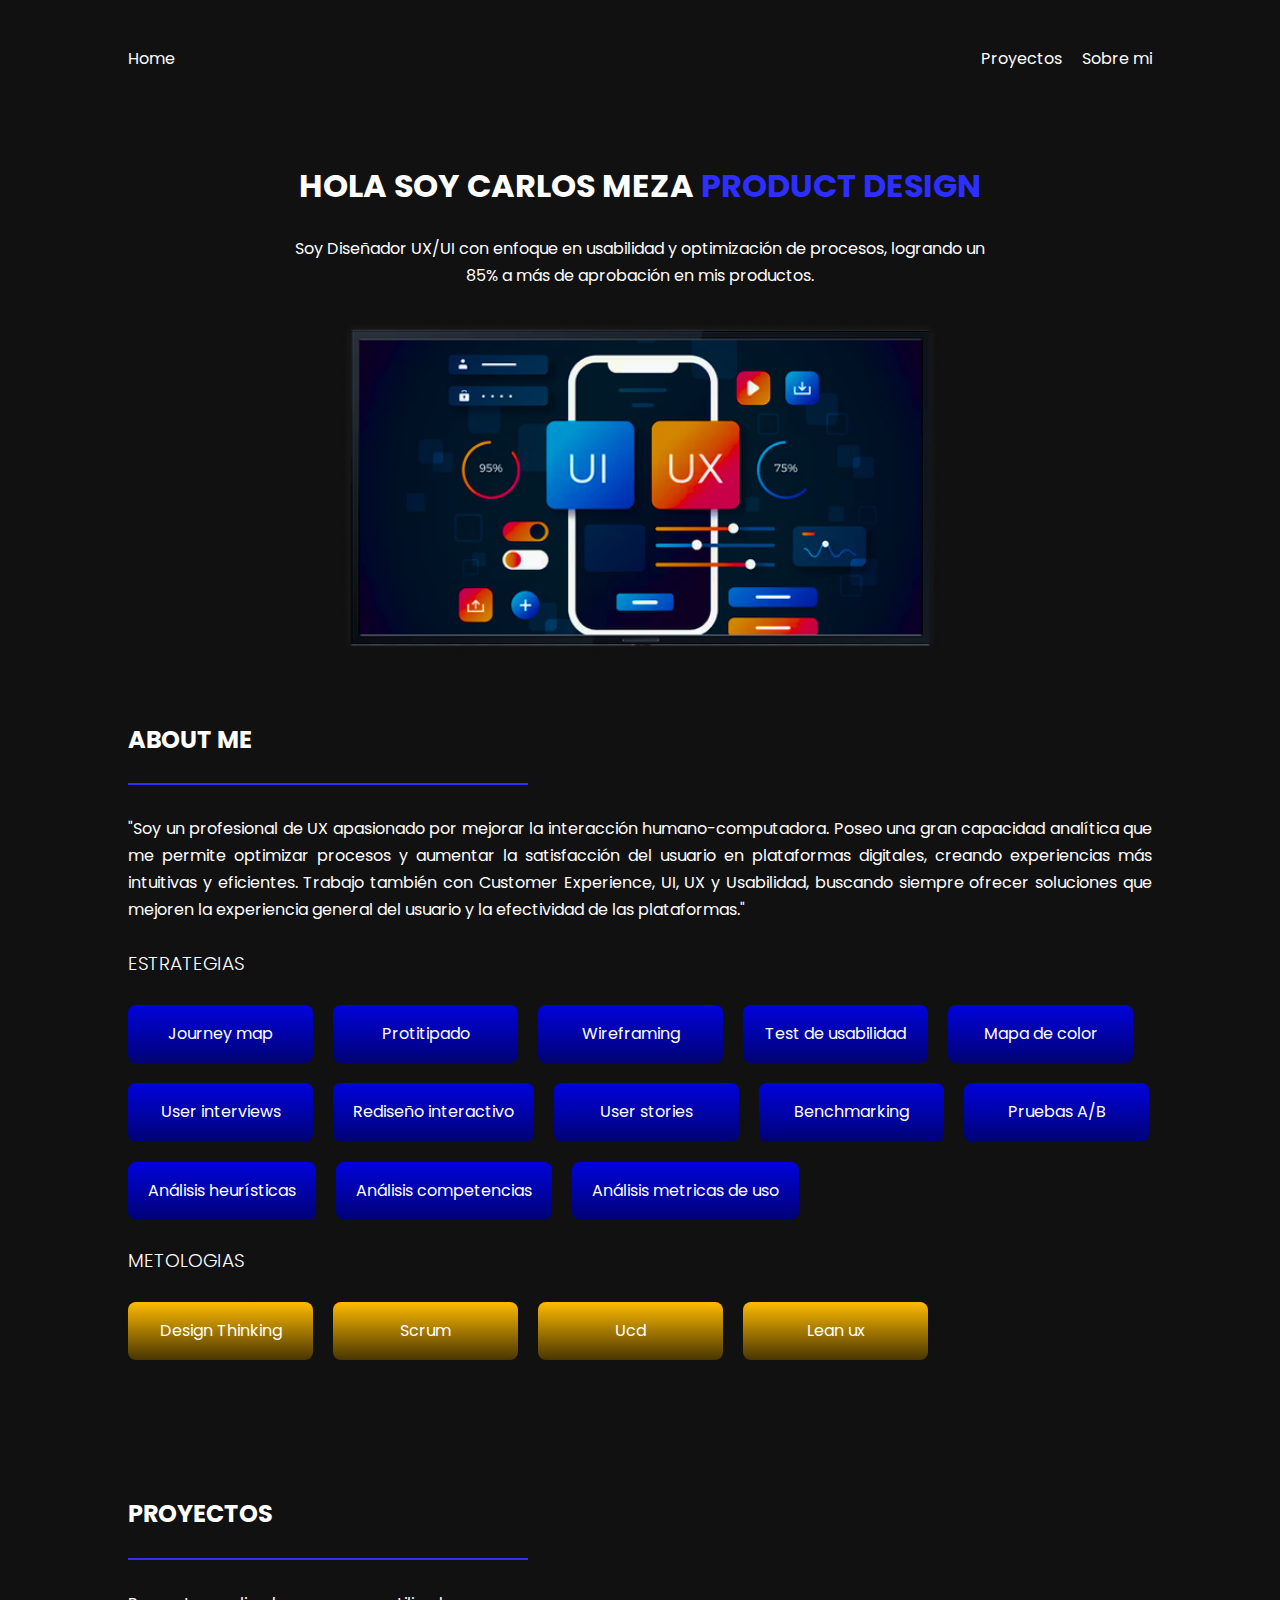
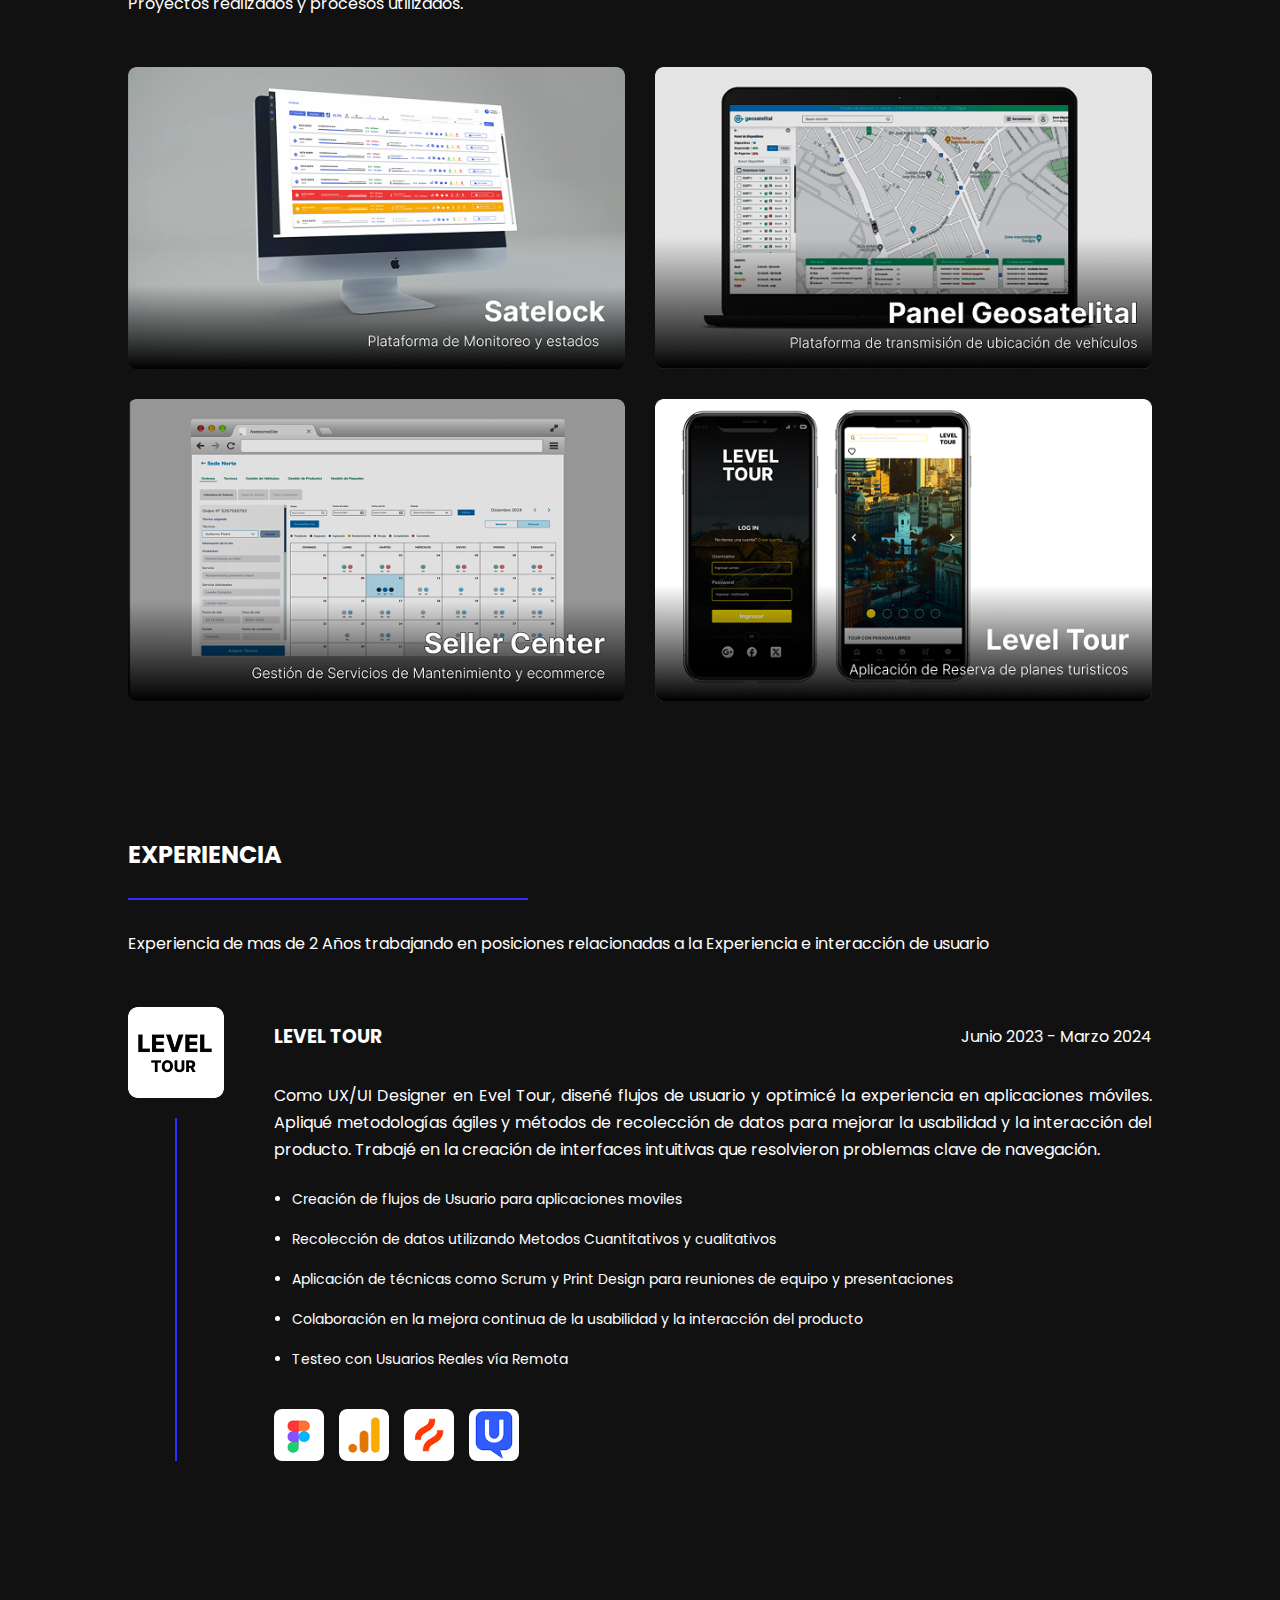
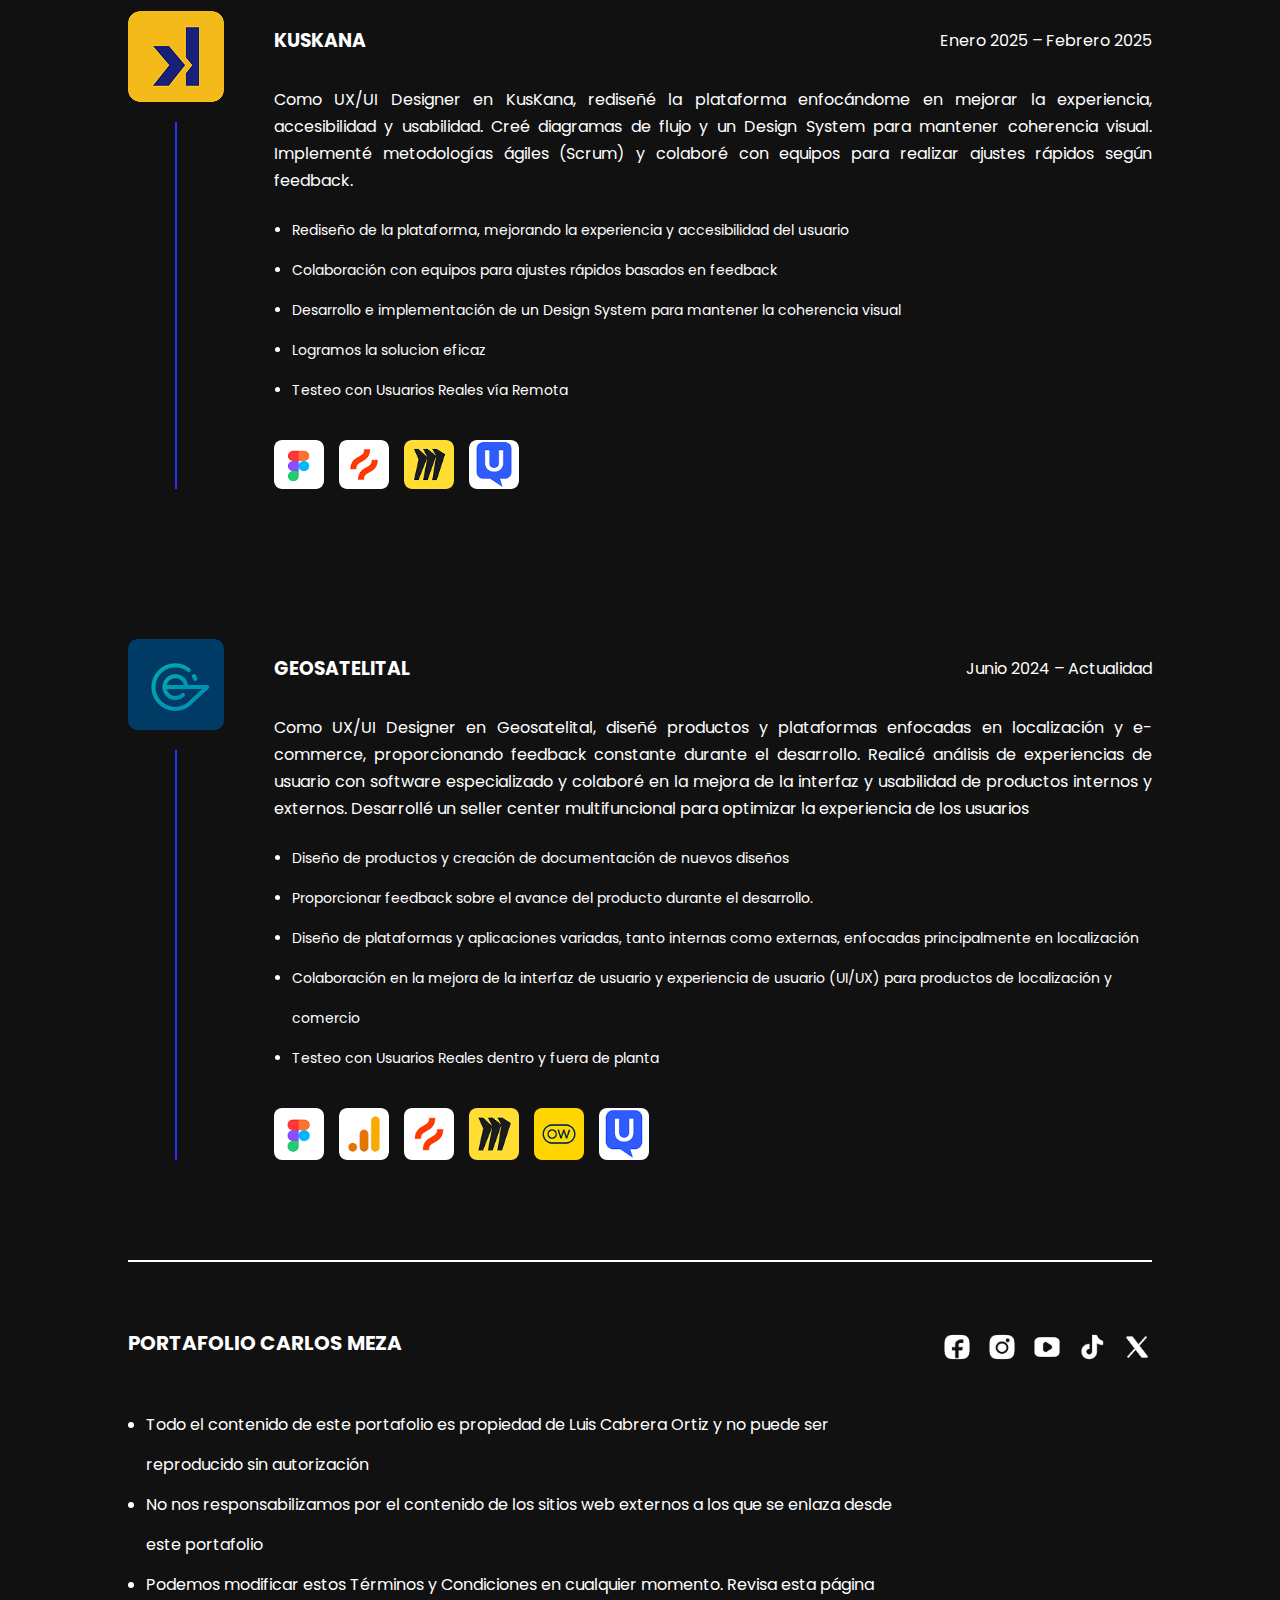
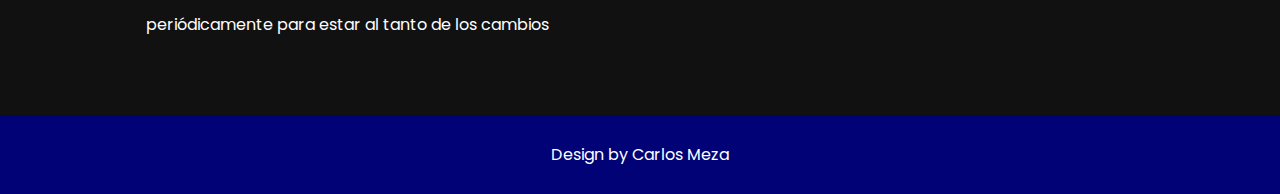
==== index.html @ 3fe1540d "Nueva Seccion" ====
<!DOCTYPE html>
<html lang="es">
<head>
    <!-- METAINFO -->
    <meta charset="UTF-8">
    <meta name="viewport" content="width=device-width, initial-scale=1.0">
    
    <!-- TIPOGRAFIA -->
    <link rel="preconnect" href="https://fonts.googleapis.com">
    <link rel="preconnect" href="https://fonts.gstatic.com" crossorigin>
    <link href="https://fonts.googleapis.com/css2?family=Poppins:ital,wght@0,100;0,200;0,300;0,400;0,500;0,600;0,700;0,800;0,900;1,100;1,200;1,300;1,400;1,500;1,600;1,700;1,800;1,900&display=swap" rel="stylesheet">

    <!-- ESTILOS -->
    <link rel="stylesheet" href="./Styles/Normalize.css">
    <link rel="stylesheet" href="./Styles/Default.css">
    <link rel="stylesheet" href="./Styles/Nav.css">
    <link rel="stylesheet" href="./Styles/Home.css">
    <link rel="stylesheet" href="./Styles/Footer.css">

    <title>Website | Jose</title>
</head>
<body>
    <header>
        <nav>
            <ul class="enlaces__content content">
                <li><a href="./index.html">Home</a></li>
                <li><a href="#">Proyectos</a></li>
                <li><a href="./Pages/about.html">Sobre mi</a></li>
            </ul>
        </nav>
        <div class="banner">
            <div class="banner__content content">
                <div class="banner__info">
                    <h1 class="banner__title">Hola soy carlos meza <span>product design</span></h1>
                    <p>Soy Diseñador UX/UI con enfoque en usabilidad y optimización de procesos, logrando un 85% a más de aprobación en mis productos.</p>
                </div>
                <div class="banner__img">
                    <img src="./Media/Home/image 207.png" alt="">
                </div>
            </div>
        </div>
    </header>
    <main>
        <section class="section section--about">
            <div class="section__content content">
                <h2 class="section__title">About me</h2>
                <p>"Soy un profesional de UX apasionado por mejorar la interacción humano-computadora. Poseo una gran capacidad analítica que me permite optimizar procesos y aumentar la satisfacción del usuario en plataformas digitales, creando experiencias más intuitivas y eficientes. Trabajo también con Customer Experience, UI, UX y Usabilidad, buscando siempre ofrecer soluciones que mejoren la experiencia general del usuario y la efectividad de las plataformas."</p>
                <div class="about__cards">
                    <div class="card--estrategias">
                        <h3 class="card__title">Estrategias</h3>
                        <ul>
                            <li>Journey map</li>
                            <li>Protitipado</li>
                            <li>Wireframing</li>
                            <li>Test de usabilidad</li>
                            <li>Mapa de color</li>
                            <li>User interviews</li>
                            <li>Rediseño interactivo</li>
                            <li>User stories</li>
                            <li>Benchmarking</li>
                            <li>Pruebas A/B</li>
                            <li>Análisis heurísticas</li>
                            <li>Análisis competencias</li>
                            <li>Análisis metricas de uso</li>
                        </ul>
                    </div>
                    <div class="card--metodologias">
                        <h3 class="card__title">Metologias</h3>
                        <ul>
                            <li>Design Thinking</li>
                            <li>Scrum</li>
                            <li>Ucd</li>
                            <li>Lean ux</li>
                        </ul>
                    </div>
                </div>
            </div>
        </section>
        <section class="section section--proyectos">   
            <div class="section__content content">
                <h2 class="section__title">Proyectos</h2>
                <p>Proyectos realizados y procesos utilizados.</p>
                <div class="proyectos__cards">
                    <div class="proyecto__card">
                        <img src="./Media/Home/image 209.png" alt="">
                    </div>
                    <div class="proyecto__card">
                        <img src="./Media/Home/image 210.png" alt="">
                    </div>
                    <div class="proyecto__card">
                        <img src="./Media/Home/image 211.png" alt="">
                    </div>
                    <div class="proyecto__card">
                        <img src="./Media/Home/image 212.png" alt="">
                    </div>
                </div>
            </div>
        </section>
        <section class="section section--experiencia">
            <div class="section__content content">
                <h2 class="section__title">Experiencia</h2>
                <p>Experiencia de mas de 2 Años trabajando en posiciones relacionadas a la Experiencia e interacción de usuario</p>
                <div class="experiencia__cards">
                    <article class="card">
                        <div class="card__img__content">
                            <div class="card__img">
                                <img src="./Media/Home/image 215.png" alt="">
                            </div>
                            <div class="card__line">
                                <div class="line"></div>
                            </div>
                        </div>
                        <div class="card__info">
                            <div class="card__header">
                                <h3 class="card__title">Level tour</h3>
                                <p class="card__date">Junio 2023 - Marzo 2024</p>
                            </div>
                            <p class="card__text">
                                Como UX/UI Designer en Evel Tour, diseñé flujos de usuario y optimicé la experiencia en aplicaciones móviles. Apliqué metodologías ágiles y métodos de recolección de datos para mejorar la usabilidad y la interacción del producto. Trabajé en la creación de interfaces intuitivas que resolvieron problemas clave de navegación.
                            </p>
                            <ul class="card__competencias">
                                <li>Creación de flujos de Usuario para aplicaciones moviles</li>
                                <li>Recolección de datos utilizando Metodos Cuantitativos y cualitativos</li>
                                <li>Aplicación de técnicas como Scrum y Print Design para reuniones de equipo y presentaciones</li>
                                <li>Colaboración en la mejora continua de la usabilidad y la interacción del producto</li>
                                <li>Testeo con Usuarios Reales vía Remota</li>
                            </ul>
                            <div class="card__herramientas">
                                <img src="./Media/Home/image 202.png" alt="">
                                <img src="./Media/Home/image.png" alt="">
                                <img src="./Media/Home/image-1.png" alt="">
                                <img src="./Media/Home/image-4.png" alt="">
                            </div>
                        </div>
                    </article>
                    <article class="card">
                        <div class="card__img__content">
                            <div class="card__img">
                                <img src="./Media/Home/image 214.png" alt="">
                            </div>
                            <div class="card__line">
                                <div class="line"></div>
                            </div>
                        </div>
                        <div class="card__info">
                            <div class="card__header">
                                <h3 class="card__title">Kuskana</h3>
                                <p class="card__date">Enero 2025 – Febrero 2025</p>
                            </div>
                            <p class="card__text">
                                Como UX/UI Designer en KusKana, rediseñé la plataforma enfocándome en mejorar la experiencia, accesibilidad y usabilidad. Creé diagramas de flujo y un Design System para mantener coherencia visual. Implementé metodologías ágiles (Scrum) y colaboré con equipos para realizar ajustes rápidos según feedback.
                            </p>
                            <ul class="card__competencias">
                                <li>Rediseño de la plataforma, mejorando la experiencia y accesibilidad del usuario</li>
                                <li>Colaboración con equipos para ajustes rápidos basados en feedback</li>
                                <li>Desarrollo e implementación de un Design System para mantener la coherencia visual</li>
                                <li>Logramos la solucion eficaz</li>
                                <li>Testeo con Usuarios Reales vía Remota</li>
                            </ul>
                            <div class="card__herramientas">
                                <img src="./Media/Home/image 202.png" alt="">
                                <img src="./Media/Home/image-1.png" alt="">
                                <img src="./Media/Home/image-2.png" alt="">
                                <img src="./Media/Home/image-4.png" alt="">
                            </div>
                        </div>
                    </article>
                    <article class="card">
                        <div class="card__img__content">
                            <div class="card__img">
                                <img src="./Media/Home/image 213.png" alt="">
                            </div>
                            <div class="card__line">
                                <div class="line"></div>
                            </div>
                        </div>
                        <div class="card__info">
                            <div class="card__header">
                                <h3 class="card__title">Geosatelital</h3>
                                <p class="card__date">Junio 2024 – Actualidad </p>
                            </div>
                            <p class="card__text">
                                Como UX/UI Designer en Geosatelital, diseñé productos y plataformas enfocadas en localización y e-commerce, proporcionando feedback constante durante el desarrollo. Realicé análisis de experiencias de usuario con software especializado y colaboré en la mejora de la interfaz y usabilidad de productos internos y externos. Desarrollé un seller center multifuncional para optimizar la experiencia de los usuarios
                            </p>
                            <ul class="card__competencias">
                                <li>Diseño de productos y creación de documentación de nuevos diseños</li>
                                <li>Proporcionar feedback sobre el avance del producto durante el desarrollo.</li>
                                <li>Diseño de plataformas y aplicaciones variadas, tanto internas como externas, enfocadas principalmente en localización</li>
                                <li>Colaboración en la mejora de la interfaz de usuario y experiencia de usuario (UI/UX) para productos de localización y comercio</li>
                                <li>Testeo con Usuarios Reales dentro y fuera de planta</li>
                            </ul>
                            <div class="card__herramientas">
                                <img src="./Media/Home/image 202.png" alt="">
                                <img src="./Media/Home/image.png" alt="">
                                <img src="./Media/Home/image-1.png" alt="">
                                <img src="./Media/Home/image-2.png" alt="">
                                <img src="./Media/Home/image-3.png" alt="">
                                <img src="./Media/Home/image-4.png" alt="">
                            </div>
                        </div>
                    </article>
                </div>
            </div>
        </section>
    </main>
    <footer class="footer">
        <div class="footer__content content">
            <div class="footer__info">
                <h3 class="footer__title">Portafolio Carlos Meza</h3>
                <ul>
                    <li>Todo el contenido de este portafolio es propiedad de Luis Cabrera Ortiz y no puede ser reproducido sin autorización</li>
                    <li>No nos responsabilizamos por el contenido de los sitios web externos a los que se enlaza desde este portafolio</li>
                    <li>Podemos modificar estos Términos y Condiciones en cualquier momento. Revisa esta página periódicamente para estar al tanto de los cambios</li>
                </ul>
            </div>
            <div class="footer__enlaces">
                <ul>
                    <li><a href="#"><img src="./Media/Home/facebo.png" alt=""></a></li>
                    <li><a href="#"><img src="./Media/Home/instagram.png" alt=""></a></li>
                    <li><a href="#"><img src="./Media/Home/youtube.png" alt=""></a></li>
                    <li><a href="#"><img src="./Media/Home/tiktok.png" alt=""></a></li>
                    <li><a href="#"><img src="./Media/Home/x.png" alt=""></a></li>
                </ul>
            </div>
        </div>
        <div class="footer__sign">
            <p>Design by <span>Carlos Meza</span></p>
        </div>
    </footer>
</body>
</html>
---- Styles/Default.css ----
:root{
    --bg-color:     #111111;
    --primary-color:#2C2FFF;
    --blue:         #0003DB;
    --dark-blue:    #000275;
    --yellow:       #FFBB00;
    --dark-yellow:  #483500;
    --white:        #ffffff;
    --black:        #000000;

    --primary-font: 'Poppins';
}

html{
    box-sizing: border-box;
    font-size: 62.5%;
}
*,*::before,*::after{
    box-sizing: inherit;
}
body{
    font-family: var(--primary-font);
    font-size: 1.6rem;
    background-color: var(--bg-color);
    color: var(--white);
}
ul{
    list-style: none;
    padding: 0px;
    margin: 0px;
}
img{
    width: 100%;
    object-fit: cover;
    display: block;
}
a{
    display: inline-block;
    text-decoration: none;
}
.content{
    max-width: 1024px;
    margin: 0 auto;
    width: 90%;
}
.section{
    padding: 7rem 0px;
}
.section .section__title{
    text-transform: uppercase;
    max-width: 400px;
    border-bottom: 2px solid var(--primary-color);
    padding-bottom: 3rem;
    margin-bottom: 3rem;
}
h1,h2,h3{
    margin: 0px;
}
p{
    line-height: 2.7rem;
}
---- Styles/Nav.css ----
/* NAV */
.enlaces__content{
    display: flex;
    justify-content: flex-end;
    column-gap: 2rem;
}
.enlaces__content a{
    color: var(--white);
    padding: 5rem 0px;
}
.enlaces__content li:first-child{
    margin-right: auto;
}
@media(max-width:480px){
    .enlaces__content{
        justify-content: center;
    }
    .enlaces__content li:first-child{
        margin-right: 0px;
    }
}
---- Styles/Home.css ----
/* :::::::::: HEADER :::::::::: */

/* BANNER */
.banner{
    display: flex;
    flex-direction: column;
    align-items: center;
    margin-top: 5rem;
    text-align: center;
}
.banner__title{
    text-transform: uppercase;
}
.banner__title span{
    color: var(--primary-color);
}

.banner__info p{
    max-width: 70rem;
    margin: 3rem auto 3rem;
}
.banner__img{
    max-width: 60rem;
    margin: 0 auto;
}

@media (max-width:480px){
    .banner__title{
        font-size: 2.8rem;
        max-width: 40rem;
        margin: 0 auto;
        text-align: center;
    }
}
/* :::::::::: SECTION:ABOUT :::::::::: */

.section--about .content>p{
    text-align: justify;
}

.about__cards .card__title{
    font-weight: 300;
    text-transform: uppercase;
    margin: 3rem 0px;
}
.about__cards ul{
    display: flex;
    flex-wrap: wrap;
    column-gap: 2rem;
    row-gap: 2rem;
}
.about__cards ul li{
    min-width: 18.5rem;
    padding: 2rem;
    border-radius: 8px;
    text-align: center;
}
.about__cards .card--estrategias ul li{
    background: linear-gradient(to bottom, var(--blue),var(--dark-blue));
}
.about__cards .card--metodologias ul li{
    background: linear-gradient(to bottom, var(--yellow),var(--dark-yellow));
}

@media(max-width:480px){
    .about__cards ul{
        display: grid;
        grid-template-columns: repeat(2,1fr);
    }
}
/* :::::::::: SECTION:PROYECTOS :::::::::: */
.proyectos__cards{
    display: grid;
    grid-template-columns: repeat(2,1fr);
    gap: 3rem;
    margin-top: 5rem;
}
@media(max-width:480px){
    .proyectos__cards{
        grid-template-columns: 1fr;
    }
}
/* :::::::::: SECTION:EXPERIENCIAS :::::::::: */
.section--experiencia .content{
    border-bottom: 2px solid var(--white);
    padding-bottom: 10rem;
}
.section--experiencia .content>p{
    text-align: justify;
}
.experiencia__cards{
    margin-top: 5rem;
    display: flex;
    flex-direction: column;
    row-gap: 15rem;
}
.experiencia__cards .card{
    display: grid;
    grid-template-columns: auto 1fr;
    column-gap: 5rem;
}
.experiencia__cards .card__img__content{
    display: flex;
    flex-direction: column;
}
.experiencia__cards .card .card__img{
    max-width: 10rem;
}
.experiencia__cards .card .card__line{
    display: flex;
    height: 100%;
    justify-content: center;
    margin-top: 2rem;
    position: relative;
}
.experiencia__cards .card .card__line .line{
    content: "";
    height: 100%;
    width: 2px;
    background-color: var(--primary-color);
}

.experiencia__cards .card .card__header{
    display: flex;
    align-items: center;
    justify-content: space-between;
}
.experiencia__cards .card .card__title{
    text-transform: uppercase;
}
.experiencia__cards .card .card__text{
    text-align: justify;
}
.experiencia__cards .card .card__competencias{
    list-style: disc;
    padding-left: 1.8rem;
    line-height: 4rem;
    font-size: 1.4rem;
    display: flex;
    flex-direction: column;
}
.experiencia__cards .card .card__herramientas{
    display: flex;
    flex-wrap: wrap;
    gap: 1.5rem;
    margin-top: 3rem;
}
.experiencia__cards .card .card__herramientas img{
    max-width: 5rem;
    border-radius: 8px;
}

@media(max-width:480px){
    .experiencia__cards .card .card__img{
        max-width: 5rem;
    }
    .experiencia__cards .card{
        column-gap: 2.5rem;
    }
    .experiencia__cards .card .card__header>p{
        margin: 1rem 0px;
        font-size: 1.4rem;
    }
    .experiencia__cards .card .card__text{
        font-size: 1.4rem;
    }
    .experiencia__cards .card .card__competencias{
        line-height: 3rem;
        gap: 2rem;
        text-align: justify;
    }
    .experiencia__cards .card .card__herramientas{
        row-gap: 2rem;
    }
}
---- Styles/Footer.css ----
/* :::::::::: FOOTER :::::::::: */
.footer__content{
    display: flex;
    column-gap: 5rem;
}
/* INFO */
.footer__info .footer__title{
    text-transform: uppercase;
    font-size: 2rem;
}
.footer__info ul{
    margin: 5rem 0px 0px 1.8rem;
    list-style: disc;
    line-height: 4rem;
    display: flex;
    flex-direction: column;
}
/* ENLACES */
.footer__content{
    padding-bottom: 7rem;
}
.footer__enlaces ul{
    display: flex;
    column-gap: 1.5rem;
}
.footer__enlaces ul img{
    width: 3rem;
}
.footer__sign{
    width: 100%;
    background-color: var(--dark-blue);
    text-align: center;
    padding: 1rem 0px;
}
@media(max-width:480px){
    .footer__content{
        flex-direction: column;
    }
    .footer__info ul{
        margin: 3rem 0px 0px 1.8rem;
        text-align: justify;
        row-gap: 2rem;
    }
    .footer__enlaces ul{
        margin-top: 3rem;
        justify-content: center;
    }
}
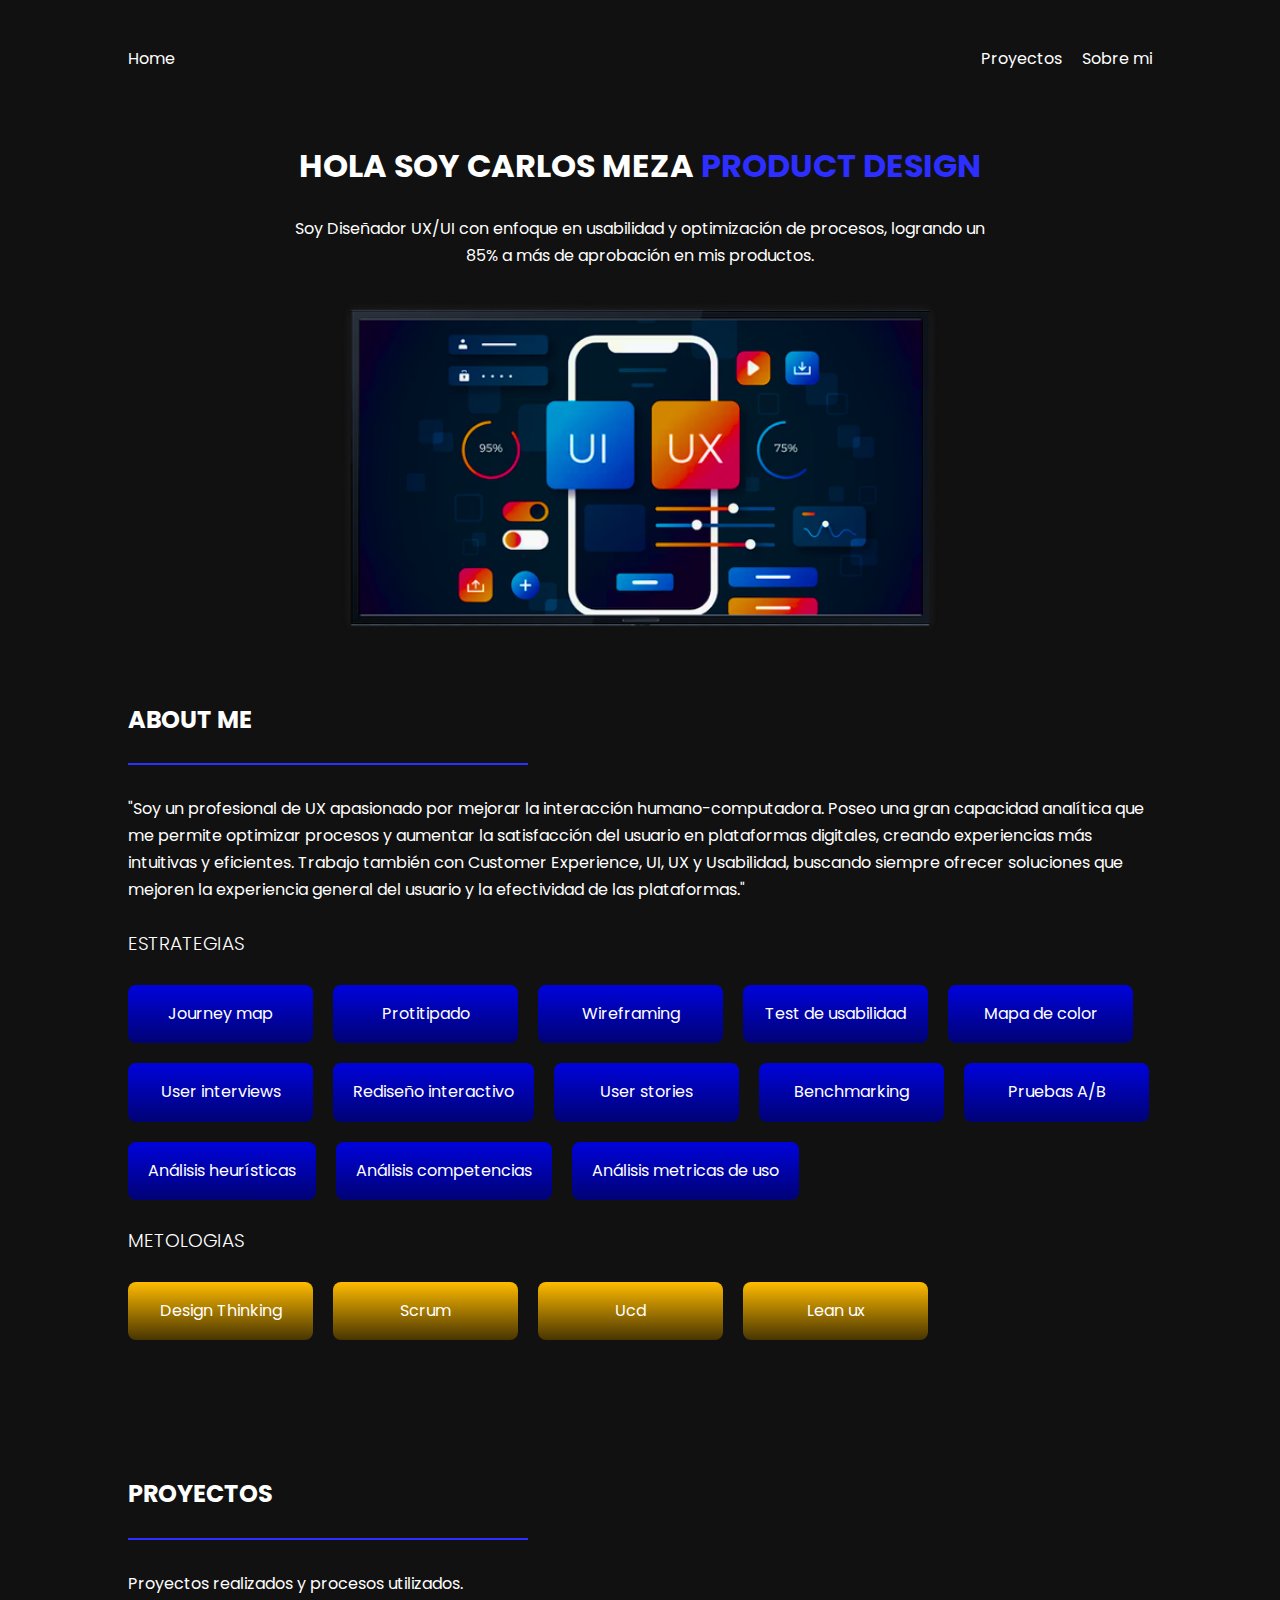
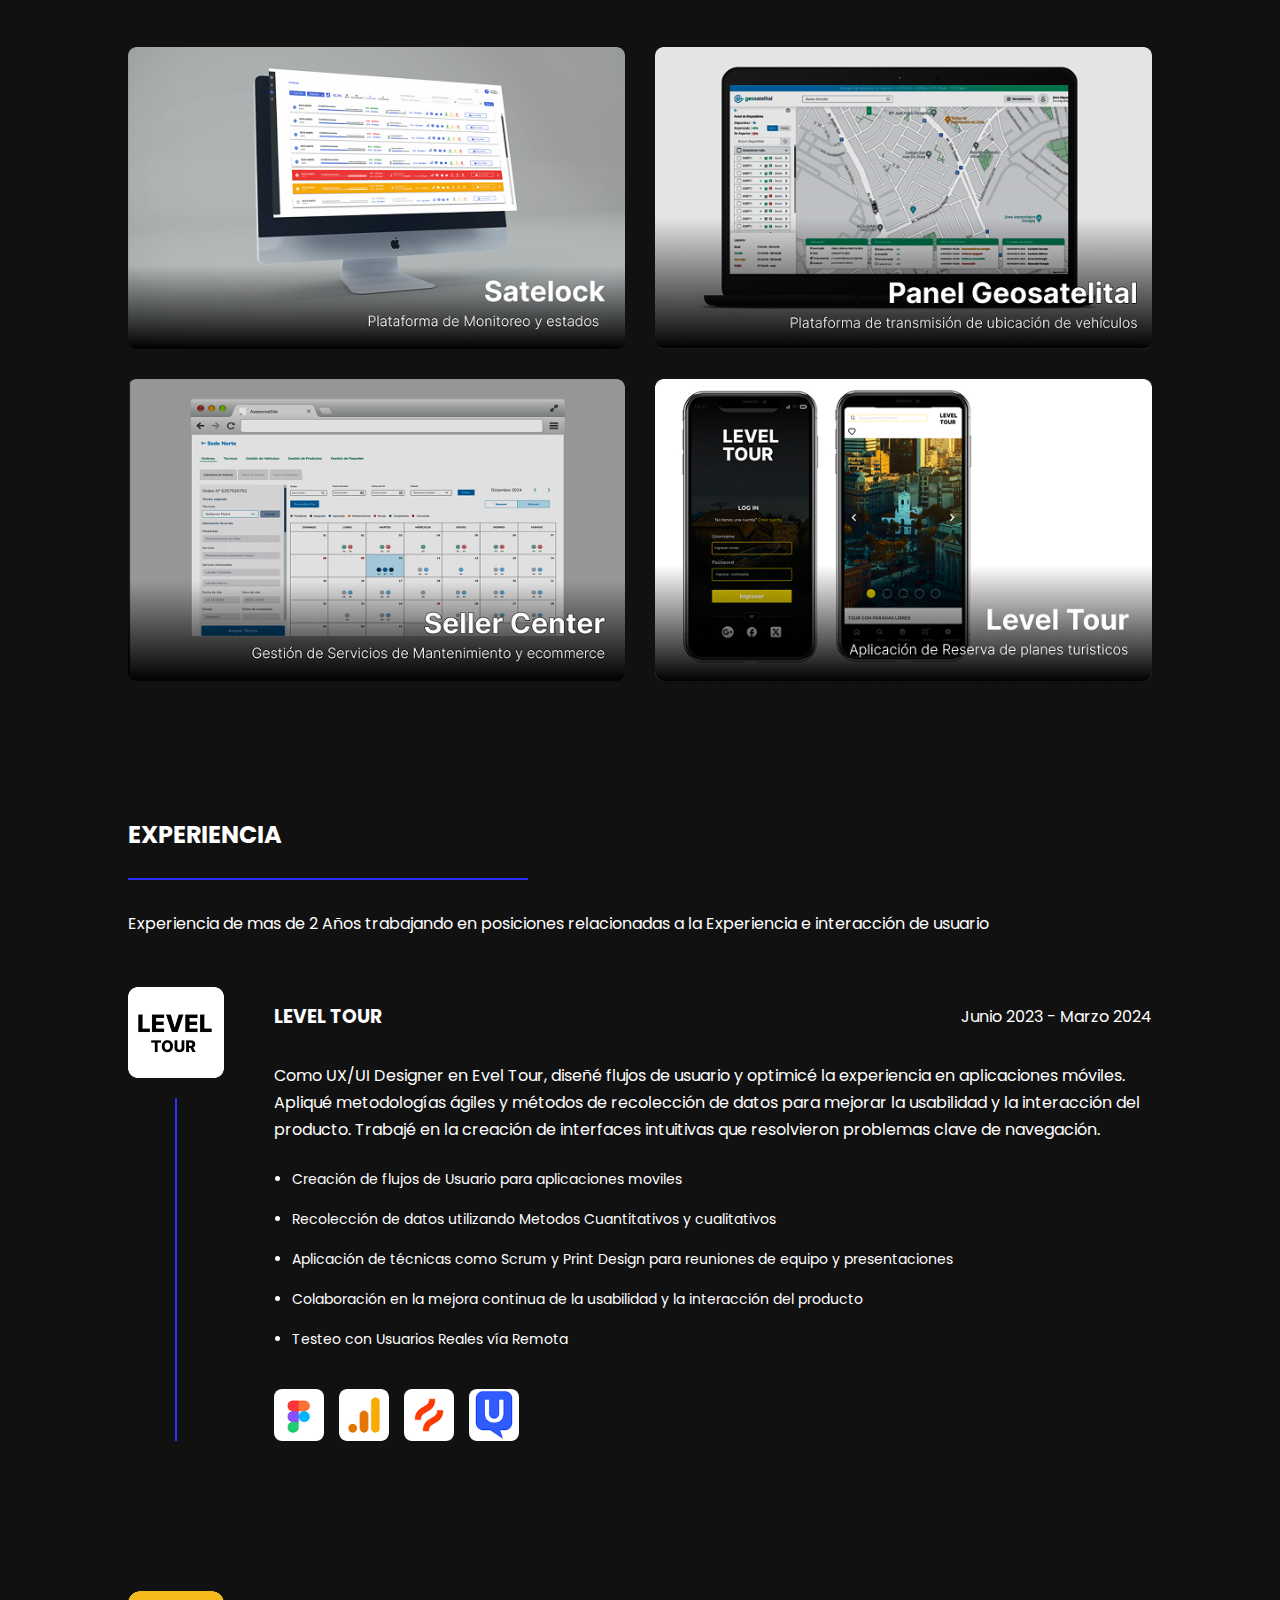
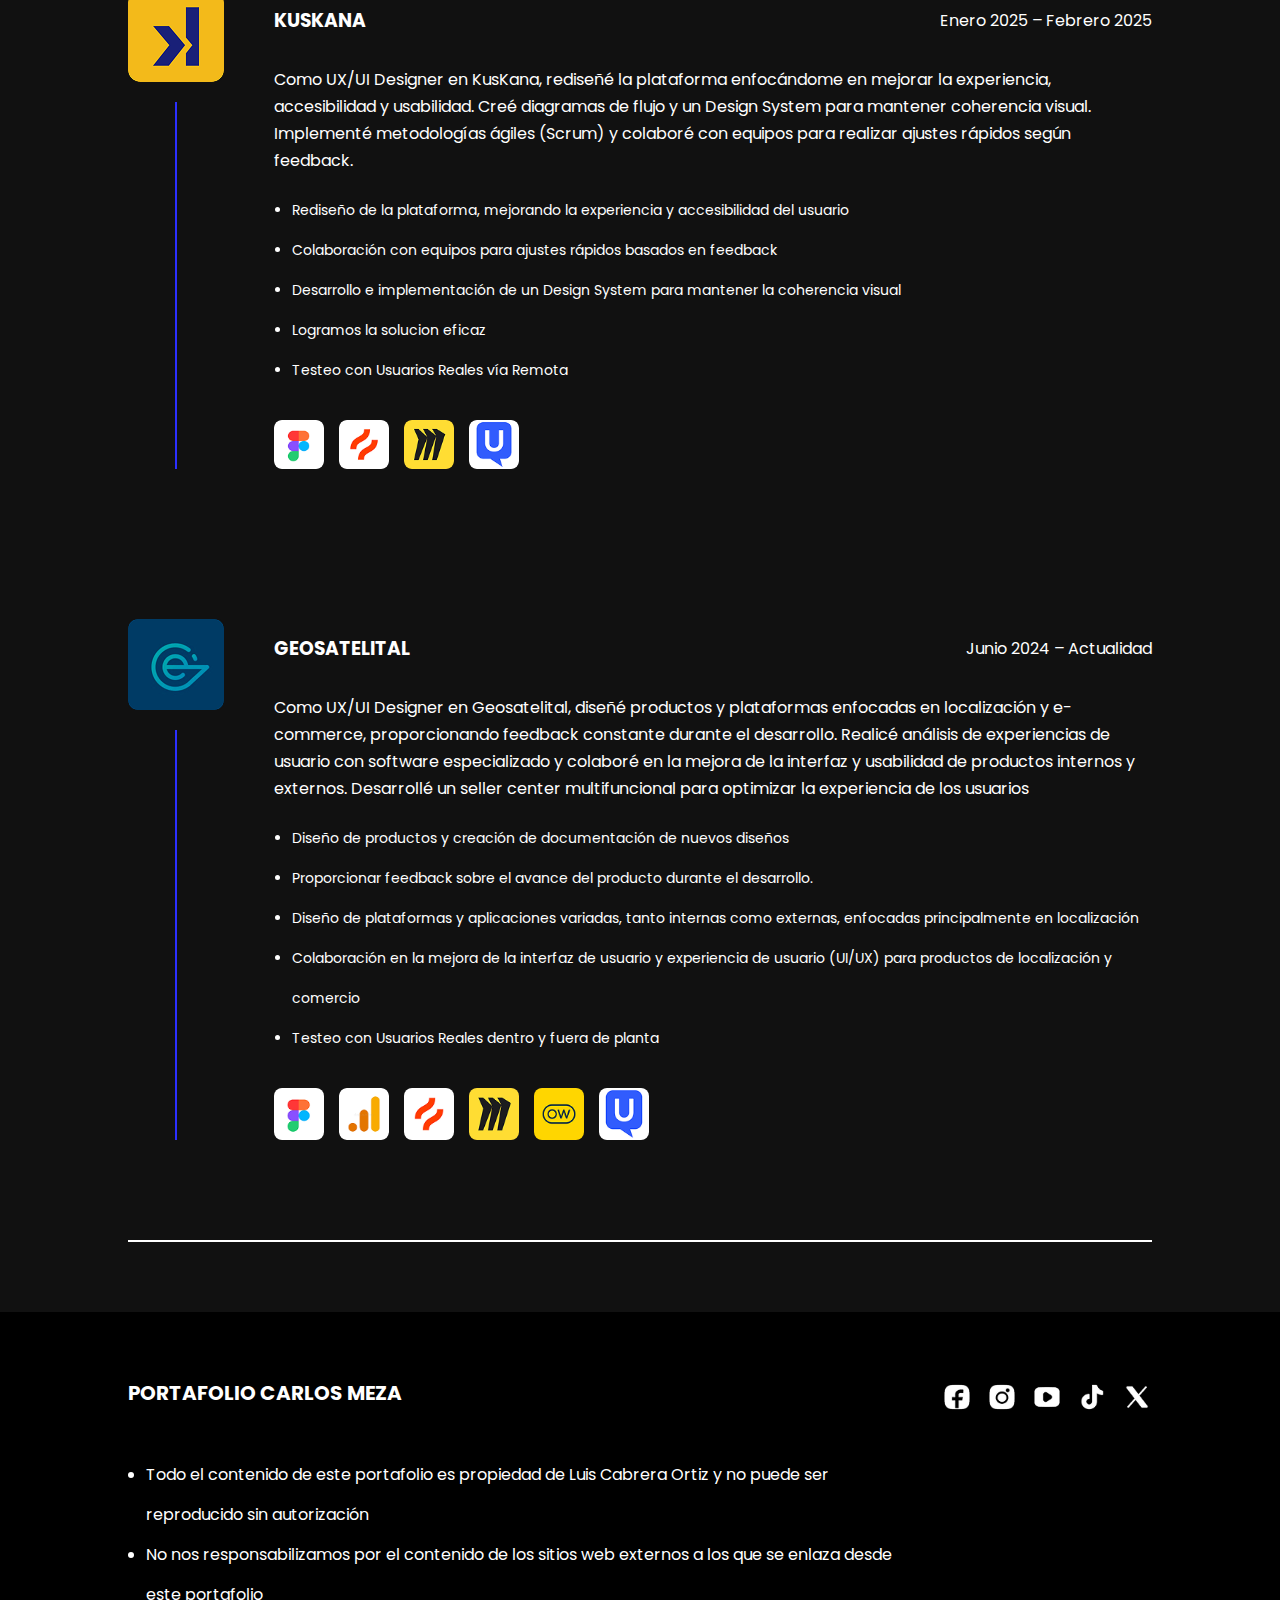
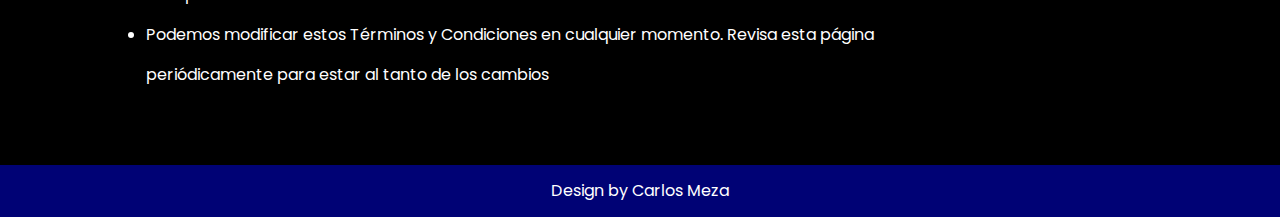
==== commit 90c1cf6d: "Proyecto Finalizado" ====
--- a/index.html
+++ b/index.html
@@ -10,6 +10,9 @@
     <link rel="preconnect" href="https://fonts.gstatic.com" crossorigin>
     <link href="https://fonts.googleapis.com/css2?family=Poppins:ital,wght@0,100;0,200;0,300;0,400;0,500;0,600;0,700;0,800;0,900;1,100;1,200;1,300;1,400;1,500;1,600;1,700;1,800;1,900&display=swap" rel="stylesheet">
 
+    <!-- FAVICON -->
+    <link rel="shortcut icon" href="./Media/Home/logo.png" type="image/x-icon">
+
     <!-- ESTILOS -->
     <link rel="stylesheet" href="./Styles/Normalize.css">
     <link rel="stylesheet" href="./Styles/Default.css">
@@ -17,15 +20,23 @@
     <link rel="stylesheet" href="./Styles/Home.css">
     <link rel="stylesheet" href="./Styles/Footer.css">
 
-    <title>Website | Jose</title>
+    <title>Portafolio UX</title>
 </head>
 <body>
     <header>
         <nav>
             <ul class="enlaces__content content">
-                <li><a href="./index.html">Home</a></li>
-                <li><a href="#">Proyectos</a></li>
-                <li><a href="./Pages/about.html">Sobre mi</a></li>
+                <li><a href="../index.html" class="link--main">Home</a></li>
+                <li class="enlace--proyecto">
+                    <a href="#" class="link--main link--proyectos">Proyectos</a>
+                    <ul class="subenlaces__content">
+                        <li><a href="./Pages/geosatelital.html">Geosatelital</a></li>
+                        <li><a href="./Pages/satelock.html">Sate Lock</a></li>
+                        <li><a href="./Pages/seller.html">Seller</a></li>
+                        <li><a href="./Pages/levelTour.html">Level Tour</a></li>
+                    </ul>
+                </li>
+                <li><a href="./Pages/about.html" class="link--main">Sobre mi</a></li>
             </ul>
         </nav>
         <div class="banner">
--- a/Styles/Default.css
+++ b/Styles/Default.css
@@ -53,6 +53,21 @@
     padding-bottom: 3rem;
     margin-bottom: 3rem;
 }
+.section .section__title--proyecto{
+    text-transform: uppercase;
+    border-bottom: 2px solid var(--white);
+    padding-bottom: 3rem;
+    max-width: 45rem;
+}
+@media(max-width:480px){
+    .section .section__title--proyecto{
+        font-size: 2.2rem;
+        line-height: 4rem;
+    }
+}
+.section__title--proyecto.wd--100{
+    max-width: 100%;
+}
 h1,h2,h3{
     margin: 0px;
 }
--- a/Styles/Nav.css
+++ b/Styles/Nav.css
@@ -3,19 +3,56 @@
     display: flex;
     justify-content: flex-end;
     column-gap: 2rem;
-}
-.enlaces__content a{
-    color: var(--white);
     padding: 5rem 0px;
 }
-.enlaces__content li:first-child{
+.enlaces__content .link--main{
+    color: var(--white);
+    padding-bottom: 2rem;
+}
+.enlaces__content>li:first-child{
     margin-right: auto;
 }
+.enlaces__content .enlace--proyecto{
+    position: relative;
+}
+.enlaces__content .enlace--proyecto:hover .subenlaces__content{
+    opacity: 1;
+}
+.enlaces__content .enlace--proyecto:hover .subenlaces__content a:hover{
+    font-weight: 500;
+}
+.subenlaces__content{
+    position: absolute;
+    top: 100%;
+    background-color: var(--white);
+    border-radius: 8px;
+    padding: 1.5rem 3rem;
+    display: flex;
+    flex-direction: column;
+    row-gap: 1rem;
+    opacity: 0;
+    transition: all ease-in-out .3s;
+}
+.subenlaces__content::before{
+    content: '';
+    width: 0;
+    height: 0;
+    border-right: 12px solid transparent;
+    border-bottom: 20px solid var(--white);
+    border-left: 12px solid transparent;
+    top: -15px;
+    position: absolute;
+}
+.subenlaces__content a{
+    color: var(--black);
+
+}
+
 @media(max-width:480px){
     .enlaces__content{
         justify-content: center;
     }
-    .enlaces__content li:first-child{
+    .enlaces__content>li:first-child{
         margin-right: 0px;
     }
 }--- a/Styles/Home.css
+++ b/Styles/Home.css
@@ -5,7 +5,7 @@
     display: flex;
     flex-direction: column;
     align-items: center;
-    margin-top: 5rem;
+    margin-top: 1rem;
     text-align: center;
 }
 .banner__title{
@@ -33,10 +33,6 @@
     }
 }
 /* :::::::::: SECTION:ABOUT :::::::::: */
-
-.section--about .content>p{
-    text-align: justify;
-}
 
 .about__cards .card__title{
     font-weight: 300;
@@ -85,9 +81,6 @@
     border-bottom: 2px solid var(--white);
     padding-bottom: 10rem;
 }
-.section--experiencia .content>p{
-    text-align: justify;
-}
 .experiencia__cards{
     margin-top: 5rem;
     display: flex;
@@ -128,9 +121,6 @@
 .experiencia__cards .card .card__title{
     text-transform: uppercase;
 }
-.experiencia__cards .card .card__text{
-    text-align: justify;
-}
 .experiencia__cards .card .card__competencias{
     list-style: disc;
     padding-left: 1.8rem;
@@ -167,7 +157,6 @@
     .experiencia__cards .card .card__competencias{
         line-height: 3rem;
         gap: 2rem;
-        text-align: justify;
     }
     .experiencia__cards .card .card__herramientas{
         row-gap: 2rem;
--- a/Styles/Footer.css
+++ b/Styles/Footer.css
@@ -1,7 +1,11 @@
 /* :::::::::: FOOTER :::::::::: */
+footer{
+    background-color: var(--black);
+}
 .footer__content{
     display: flex;
     column-gap: 5rem;
+    padding: 7rem 0px;
 }
 /* INFO */
 .footer__info .footer__title{
@@ -16,9 +20,6 @@
     flex-direction: column;
 }
 /* ENLACES */
-.footer__content{
-    padding-bottom: 7rem;
-}
 .footer__enlaces ul{
     display: flex;
     column-gap: 1.5rem;
@@ -32,13 +33,15 @@
     text-align: center;
     padding: 1rem 0px;
 }
+.footer__sign p{
+    line-height: 0px;
+}
 @media(max-width:480px){
     .footer__content{
         flex-direction: column;
     }
     .footer__info ul{
         margin: 3rem 0px 0px 1.8rem;
-        text-align: justify;
         row-gap: 2rem;
     }
     .footer__enlaces ul{
